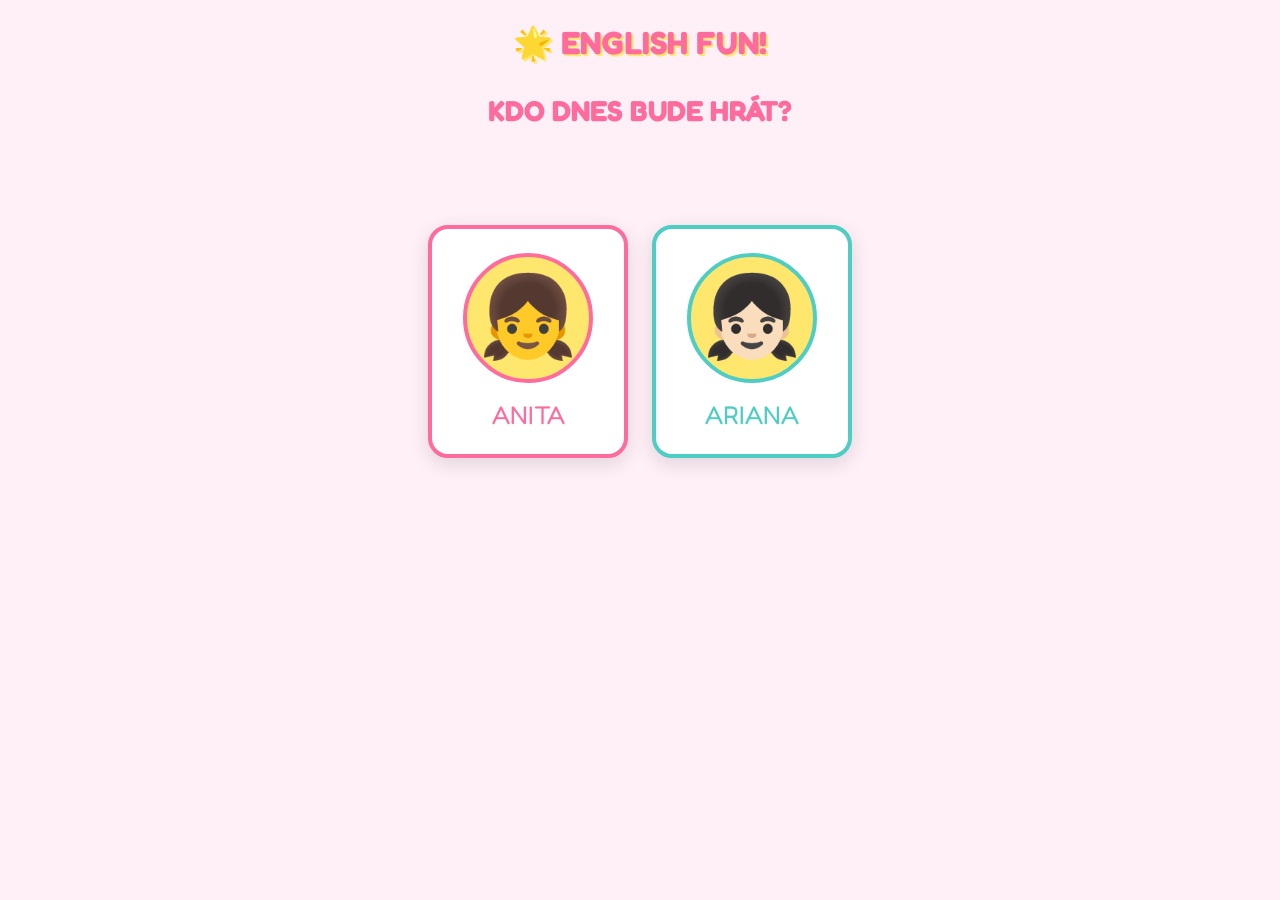
==== menu.html @ c9724962 "version 0.0.1" ====
<!DOCTYPE html>
<html lang="cs">
<head>
  <meta charset="UTF-8" />
  <meta name="viewport" content="width=device-width, initial-scale=1.0" />
  <title>English Fun! – Výběr hry</title>
  <link rel="stylesheet" href="css/main.css" />
  <script src="config/styles.js?v=3"></script>
  <script src="config/users.js?v=3"></script>
  <script src="config/pexeso-data.js?v=3"></script>
  <script src="config/find-word-data.js?v=3"></script>
</head>
<body>
  <div class="page">

    <!-- Header -->
    <header class="page-header">
      <button class="btn-back" onclick="App.navigate('index.html')" id="btn-back">← Zpět</button>
      <h1 class="app-title" id="app-title">🌟 English Fun!</h1>
      <div class="user-badge" id="user-badge" style="display:none"></div>
    </header>

    <!-- Výběr hry -->
    <h2 class="section-title" id="select-game-title">Vyber si hru! 🎮</h2>

    <div class="games-grid" id="games-grid">

      <!-- Pexeso -->
      <div class="game-card" id="card-pexeso" onclick="selectGame('pexeso')">
        <div class="game-card-icon"><img src="images/page_images/pexeso.png" alt="Pexeso" style="width:100%;height:100%;object-fit:contain;" /></div>
        <div class="game-card-name" id="game-pexeso-name">Pexeso</div>
        <div class="game-card-desc" id="game-pexeso-desc">Najdi dvojice obrázků a slovíček!</div>
      </div>

      <!-- Najdi obrázek -->
      <div class="game-card" id="card-findword" onclick="selectGame('findWord')">
        <div class="game-card-icon"><img src="images/page_images/vyhledat.png" alt="Najdi obrázek" style="width:100%;height:100%;object-fit:contain;" /></div>
        <div class="game-card-name" id="game-findword-name">Najdi obrázek</div>
        <div class="game-card-desc" id="game-findword-desc">Klikni na správný obrázek!</div>
      </div>

    </div>

    <!-- Výběr obtížnosti (skrytý, zobrazí se po výběru hry) -->
    <div class="difficulty-section" id="difficulty-section">
      <div class="difficulty-label" id="difficulty-label">Vyber obtížnost:</div>
      <div class="difficulty-buttons" id="difficulty-buttons"></div>
      <button class="btn btn-primary btn-lg" id="btn-play" onclick="startGame()">▶ Hrát!</button>
    </div>

  </div>

  <script src="js/app.js?v=3"></script>
  <script>
    let selectedGame = null;
    let selectedDifficulty = null;

    document.addEventListener('DOMContentLoaded', () => {
      requireUser();

      // Texty
      const T = CONFIG_STYLES.texts;
      document.getElementById('app-title').textContent       = T.appTitle;
      document.getElementById('btn-back').textContent        = T.backButton;
      document.getElementById('select-game-title').textContent = T.selectGameTitle;
      document.getElementById('game-pexeso-name').textContent  = T.games.pexeso.name;
      document.getElementById('game-pexeso-desc').textContent  = T.games.pexeso.description;
      document.getElementById('game-findword-name').textContent = T.games.findWord.name;
      document.getElementById('game-findword-desc').textContent = T.games.findWord.description;
      document.getElementById('difficulty-label').textContent   = T.difficulty.label;
    });

    function selectGame(game) {
      selectedGame = game;

      // Zvýrazni vybranou kartu
      document.querySelectorAll('.game-card').forEach(c => c.classList.remove('selected'));
      const cardId = game === 'pexeso' ? 'card-pexeso' : 'card-findword';
      document.getElementById(cardId).classList.add('selected');

      // Naplň tlačítka obtížnosti
      const T = CONFIG_STYLES.texts.difficulty;
      const cfg = game === 'pexeso' ? CONFIG_PEXESO.difficulties : CONFIG_FIND_WORD.difficulties;
      const btnContainer = document.getElementById('difficulty-buttons');
      btnContainer.innerHTML = '';

      Object.entries(cfg).forEach(([key, val]) => {
        const btn = document.createElement('button');
        btn.className = 'difficulty-btn';
        btn.textContent = val.label;
        btn.dataset.diff = key;
        btn.addEventListener('click', () => {
          document.querySelectorAll('.difficulty-btn').forEach(b => b.classList.remove('selected'));
          btn.classList.add('selected');
          selectedDifficulty = key;
        });
        btnContainer.appendChild(btn);
      });

      // Předvyber lehkou
      const first = btnContainer.querySelector('.difficulty-btn');
      if (first) { first.click(); }

      document.getElementById('difficulty-section').classList.add('visible');
    }

    function startGame() {
      if (!selectedGame || !selectedDifficulty) return;
      App.setGame(selectedGame);
      App.setDifficulty(selectedDifficulty);
      const page = selectedGame === 'pexeso' ? 'pexeso.html' : 'find-word.html';
      App.navigate(page);
    }
  </script>
</body>
</html>
---- css/main.css ----
/* ============================================================
   HLAVNÍ STYLY – English Fun!
   Barvy jsou řízeny CSS proměnnými nastavenými z config/styles.js
   ============================================================ */

/* --- Google Fonts --- */
@import url('https://fonts.googleapis.com/css2?family=Fredoka+One&family=Nunito:wght@400;600;700;800&display=swap');

/* --- CSS proměnné (výchozí hodnoty, přepíše je app.js) --- */
:root {
  --color-primary:    #FF6B9D;
  --color-secondary:  #4ECDC4;
  --color-accent:     #FFE66D;
  --color-bg:         #FFF0F8;
  --color-card-back:  #B5EAD7;
  --color-success:    #6BCB77;
  --color-error:      #FF6B6B;
  --color-text:       #3D3D3D;
  --color-text-light: #FFFFFF;
  --font-heading:     'Fredoka One', 'Comic Sans MS', cursive;
  --font-body:        'Nunito', 'Arial Rounded MT Bold', sans-serif;
  --radius:           20px;
  --shadow:           0 6px 20px rgba(0,0,0,.12);
  --transition:       .25s ease;
}

/* --- Reset & Base --- */
*, *::before, *::after { box-sizing: border-box; margin: 0; padding: 0; }

html { font-size: 16px; }

body {
  font-family: var(--font-body);
  background: var(--color-bg);
  text-transform: uppercase;
  color: var(--color-text);
  min-height: 100vh;
  overflow-x: hidden;
}

/* --- Typografie --- */
h1, h2, h3 {
  font-family: var(--font-heading);
  line-height: 1.2;
}

/* --- Layout --- */
.page {
  min-height: 100vh;
  display: flex;
  flex-direction: column;
  align-items: center;
  padding: 24px 16px 40px;
}

.page-header {
  width: 100%;
  max-width: 700px;
  display: flex;
  align-items: center;
  gap: 12px;
  margin-bottom: 32px;
}

.app-title {
  font-family: var(--font-heading);
  font-size: 2rem;
  color: var(--color-primary);
  text-shadow: 2px 2px 0 var(--color-accent);
  flex: 1;
  text-align: center;
}

/* --- Tlačítka --- */
.btn {
  display: inline-flex;
  align-items: center;
  justify-content: center;
  gap: 8px;
  font-family: var(--font-body);
  font-weight: 700;
  font-size: 1.1rem;
  padding: 14px 28px;
  border: none;
  border-radius: var(--radius);
  cursor: pointer;
  transition: transform var(--transition), box-shadow var(--transition), filter var(--transition);
  text-decoration: none;
  box-shadow: var(--shadow);
  user-select: none;
}
.btn:hover  { transform: translateY(-3px); filter: brightness(1.07); }
.btn:active { transform: translateY(0); box-shadow: 0 2px 8px rgba(0,0,0,.15); }

.btn-primary   { background: var(--color-primary);   color: var(--color-text-light); }
.btn-secondary { background: var(--color-secondary); color: var(--color-text-light); }
.btn-accent    { background: var(--color-accent);    color: var(--color-text); }
.btn-ghost     { background: rgba(255,255,255,.7);   color: var(--color-text); box-shadow: none; border: 2px solid rgba(0,0,0,.1); }
.btn-success   { background: var(--color-success);   color: var(--color-text-light); }
.btn-lg        { font-size: 1.3rem; padding: 18px 36px; }
.btn-sm        { font-size: .9rem; padding: 10px 20px; }

/* --- Back button --- */
.btn-back {
  background: rgba(255,255,255,.8);
  color: var(--color-text);
  border: 2px solid rgba(0,0,0,.1);
  padding: 10px 18px;
  border-radius: 50px;
  font-weight: 700;
  cursor: pointer;
  font-family: var(--font-body);
  font-size: 1rem;
  transition: background var(--transition);
  flex-shrink: 0;
}
.btn-back:hover { background: rgba(255,255,255,1); }

/* --- User badge (avatar + jméno v headeru) --- */
.user-badge {
  display: flex;
  align-items: center;
  gap: 8px;
  background: rgba(255,255,255,.8);
  border-radius: 50px;
  padding: 6px 16px 6px 6px;
  box-shadow: 0 2px 8px rgba(0,0,0,.1);
  flex-shrink: 0;
}
.user-badge-avatar {
  width: 36px;
  height: 36px;
  border-radius: 50%;
  object-fit: cover;
  font-size: 1.6rem;
  display: flex;
  align-items: center;
  justify-content: center;
  overflow: hidden;
  background: var(--color-accent);
}
.user-badge-avatar img { width: 100%; height: 100%; object-fit: cover; }
.user-badge-name { font-weight: 700; font-size: 1rem; }

/* --- Karty uživatelů (index.html) --- */
.users-grid {
  display: flex;
  flex-wrap: wrap;
  gap: 24px;
  justify-content: center;
  margin-top: 16px;
}
.user-card {
  width: 200px;
  background: white;
  border-radius: var(--radius);
  box-shadow: var(--shadow);
  padding: 24px 16px;
  display: flex;
  flex-direction: column;
  align-items: center;
  gap: 16px;
  cursor: pointer;
  transition: transform var(--transition), box-shadow var(--transition);
  border: 4px solid transparent;
}
.user-card:hover {
  transform: translateY(-6px) scale(1.03);
  box-shadow: 0 12px 30px rgba(0,0,0,.18);
}
.user-card-photo {
  width: 130px;
  height: 130px;
  border-radius: 50%;
  object-fit: cover;
  font-size: 5rem;
  display: flex;
  align-items: center;
  justify-content: center;
  background: var(--color-accent);
  overflow: hidden;
  border: 4px solid currentColor;
}
.user-card-photo img { width: 100%; height: 100%; object-fit: cover; }
.user-card-name {
  font-family: var(--font-heading);
  font-size: 1.6rem;
}

/* --- Sekce nadpisu stránky --- */
.section-title {
  font-family: var(--font-heading);
  font-size: 1.8rem;
  text-align: center;
  color: var(--color-primary);
  margin-bottom: 80px;
}
.section-subtitle {
  text-align: center;
  color: #888;
  margin-bottom: 32px;
  font-size: 1rem;
}

/* --- Karty her (menu.html) --- */
.games-grid {
  display: flex;
  flex-wrap: wrap;
  gap: 80px;
  justify-content: center;
  width: 100%;
  max-width: 700px;
  margin-bottom: 40px;
}
.game-card {
  flex: 1 1 260px;
  max-width: 300px;
  background: white;
  border-radius: var(--radius);
  box-shadow: var(--shadow);
  padding: 28px 20px;
  display: flex;
  flex-direction: column;
  align-items: center;
  gap: 12px;
  cursor: pointer;
  transition: transform var(--transition), box-shadow var(--transition);
  border: 3px solid transparent;
  text-align: center;
}
.game-card:hover {
  transform: scale(1.25);
  box-shadow: 0 14px 32px rgba(0,0,0,.16);
}
.game-card.selected { border-color: var(--color-primary); }
.game-card-icon { font-size: 3.5rem; line-height: 1; }
.game-card-name {
  font-family: var(--font-heading);
  font-size: 1.5rem;
  color: var(--color-primary);
}
.game-card-desc { color: #666; font-size: .95rem; }

/* --- Výběr obtížnosti --- */
.difficulty-section {
  margin-top: 32px;
  width: 100%;
  max-width: 500px;
  background: white;
  border-radius: var(--radius);
  box-shadow: var(--shadow);
  padding: 24px;
  display: none;
  flex-direction: column;
  align-items: center;
  gap: 16px;
}
.difficulty-section.visible { display: flex; }
.difficulty-label { font-weight: 700; font-size: 1.1rem; }
.difficulty-buttons { display: flex; flex-direction: column; gap: 12px; align-items: center; }
.difficulty-btn {
  background: var(--color-bg);
  border: 3px solid transparent;
  border-radius: 50px;
  padding: 10px 24px;
  cursor: pointer;
  font-family: var(--font-body);
  font-weight: 700;
  font-size: 1rem;
  transition: all var(--transition);
  min-width: 320px;
  text-align: center;
}
.difficulty-btn:hover { background: var(--color-accent); }
.difficulty-btn.selected { border-color: var(--color-primary); background: var(--color-accent); }

/* --- Pexeso --- */
.pexeso-stats {
  display: flex;
  gap: 20px;
  margin-bottom: 20px;
  flex-wrap: wrap;
  justify-content: center;
}
.stat-box {
  background: white;
  border-radius: 12px;
  padding: 10px 20px;
  text-align: center;
  box-shadow: 0 2px 8px rgba(0,0,0,.1);
  min-width: 80px;
}
.stat-value { font-family: var(--font-heading); font-size: 1.6rem; color: var(--color-primary); }
.stat-label { font-size: .75rem; color: #888; text-transform: uppercase; letter-spacing: .05em; }

.pexeso-grid {
  display: grid;
  gap: 12px;
  width: 100%;
  max-width: 680px;
}
/* Grid sloupce dle počtu párů */
.pexeso-grid.pairs-4  { grid-template-columns: repeat(4, 1fr); }
.pexeso-grid.pairs-8  { grid-template-columns: repeat(4, 1fr); }
.pexeso-grid.pairs-12 { grid-template-columns: repeat(6, 1fr); }
.pexeso-grid.pairs-24 { grid-template-columns: repeat(8, 1fr); }
.pexeso-grid.pairs-48 { grid-template-columns: repeat(8, 1fr); }

.pexeso-card {
  aspect-ratio: 1;
  border-radius: 14px;
  cursor: pointer;
  perspective: 600px;
  position: relative;
}
.pexeso-card-inner {
  width: 100%;
  height: 100%;
  position: relative;
  transform-style: preserve-3d;
  transition: transform .4s ease;
  border-radius: 14px;
}
.pexeso-card.flipped .pexeso-card-inner { transform: rotateY(180deg); }
.pexeso-card.matched .pexeso-card-inner { transform: rotateY(180deg); }
.pexeso-card.matched { pointer-events: none; }
.pexeso-card.matched .pexeso-card-front { box-shadow: 0 0 0 4px var(--color-success); }

.pexeso-card-back,
.pexeso-card-front {
  position: absolute;
  inset: 0;
  backface-visibility: hidden;
  border-radius: 14px;
  display: flex;
  align-items: center;
  justify-content: center;
  overflow: hidden;
  box-shadow: 0 3px 10px rgba(0,0,0,.15);
}
.pexeso-card-back {
  background: var(--color-card-back);
  font-size: 2.5rem;
}
.pexeso-card-front {
  background: white;
  transform: rotateY(180deg);
  flex-direction: column;
  gap: 6px;
  padding: 8px;
}
.pexeso-card-front img {
  width: 100%;
  flex: 1;
  object-fit: contain;
  border-radius: 8px;
}
.card-emoji {
  font-size: clamp(2rem, 10vw, 4rem);
  line-height: 1;
  flex: 1;
  display: flex;
  align-items: center;
  justify-content: center;
  width: 100%;
}
.pexeso-card-front .card-word {
  font-family: var(--font-heading);
  font-size: .85rem;
  color: var(--color-primary);
  text-align: center;
  flex-shrink: 0;
  width: 100%;
}

/* Animace špatné odpovědi */
@keyframes shake {
  0%,100% { transform: translateX(0); }
  25%      { transform: translateX(-8px); }
  75%      { transform: translateX(8px); }
}
.pexeso-card.wrong { animation: shake .35s ease; }

/* --- Find Word hra --- */
.find-word-container {
  width: 100%;
  max-width: 600px;
  display: flex;
  flex-direction: column;
  align-items: center;
  gap: 24px;
}

.progress-bar-wrap {
  width: 100%;
  background: rgba(0,0,0,.1);
  border-radius: 50px;
  height: 12px;
  overflow: hidden;
}
.progress-bar-fill {
  height: 100%;
  background: var(--color-primary);
  border-radius: 50px;
  transition: width .4s ease;
}
.progress-label { font-size: .9rem; color: #888; }

.word-display {
  background: white;
  border-radius: var(--radius);
  box-shadow: var(--shadow);
  padding: 24px 48px;
  font-family: var(--font-heading);
  font-size: 2.4rem;
  color: var(--color-primary);
  text-align: center;
  letter-spacing: .05em;
}

.choices-grid {
  display: grid;
  gap: 14px;
  width: 100%;
}
.choices-grid.choices-2 { grid-template-columns: repeat(2, 1fr); }
.choices-grid.choices-3 { grid-template-columns: repeat(3, 1fr); }
.choices-grid.choices-4 { grid-template-columns: repeat(2, 1fr); }

.choice-card {
  background: white;
  border-radius: var(--radius);
  box-shadow: var(--shadow);
  overflow: hidden;
  cursor: pointer;
  border: 4px solid transparent;
  transition: transform var(--transition), border-color var(--transition);
  aspect-ratio: 1;
  display: flex;
  align-items: center;
  justify-content: center;
}
.choice-card:hover { transform: scale(1.04); }
.choice-card img {
  width: 100%;
  height: 100%;
  object-fit: cover;
  display: block;
}
.choice-card.correct { border-color: var(--color-success); background: #f0fff3; }
.choice-card.wrong   { border-color: var(--color-error);   background: #fff0f0; }
.choice-card.disabled { pointer-events: none; opacity: .6; }

/* --- Win overlay --- */
.win-overlay {
  position: fixed;
  inset: 0;
  background: rgba(0,0,0,.5);
  display: flex;
  align-items: center;
  justify-content: center;
  z-index: 100;
  backdrop-filter: blur(4px);
}
.win-box {
  background: white;
  border-radius: 28px;
  padding: 40px 32px;
  text-align: center;
  box-shadow: 0 20px 60px rgba(0,0,0,.25);
  max-width: 380px;
  width: 90%;
  display: flex;
  flex-direction: column;
  gap: 16px;
  align-items: center;
}
.win-emoji { font-size: 4rem; }
.win-title { font-family: var(--font-heading); font-size: 2rem; color: var(--color-primary); }
.win-subtitle { color: #666; }
.win-stats { display: flex; gap: 20px; justify-content: center; flex-wrap: wrap; margin: 8px 0; }
.win-stat { text-align: center; }
.win-stat-value { font-family: var(--font-heading); font-size: 1.8rem; color: var(--color-secondary); }
.win-stat-label { font-size: .8rem; color: #888; text-transform: uppercase; }
.win-buttons { display: flex; gap: 12px; flex-wrap: wrap; justify-content: center; margin-top: 8px; }

/* Konfety efekt */
@keyframes confetti-fall {
  0%   { transform: translateY(-20px) rotate(0deg); opacity: 1; }
  100% { transform: translateY(100vh) rotate(720deg); opacity: 0; }
}
.confetti-piece {
  position: fixed;
  width: 10px;
  height: 10px;
  border-radius: 2px;
  top: -20px;
  animation: confetti-fall linear forwards;
  z-index: 200;
  pointer-events: none;
}

/* --- Responsivita --- */
@media (max-width: 480px) {
  .pexeso-grid.pairs-12 { grid-template-columns: repeat(4, 1fr); }
  .word-display { font-size: 1.8rem; padding: 18px 28px; }
  .user-card { width: 160px; }
  .user-card-photo { width: 100px; height: 100px; font-size: 4rem; }
}
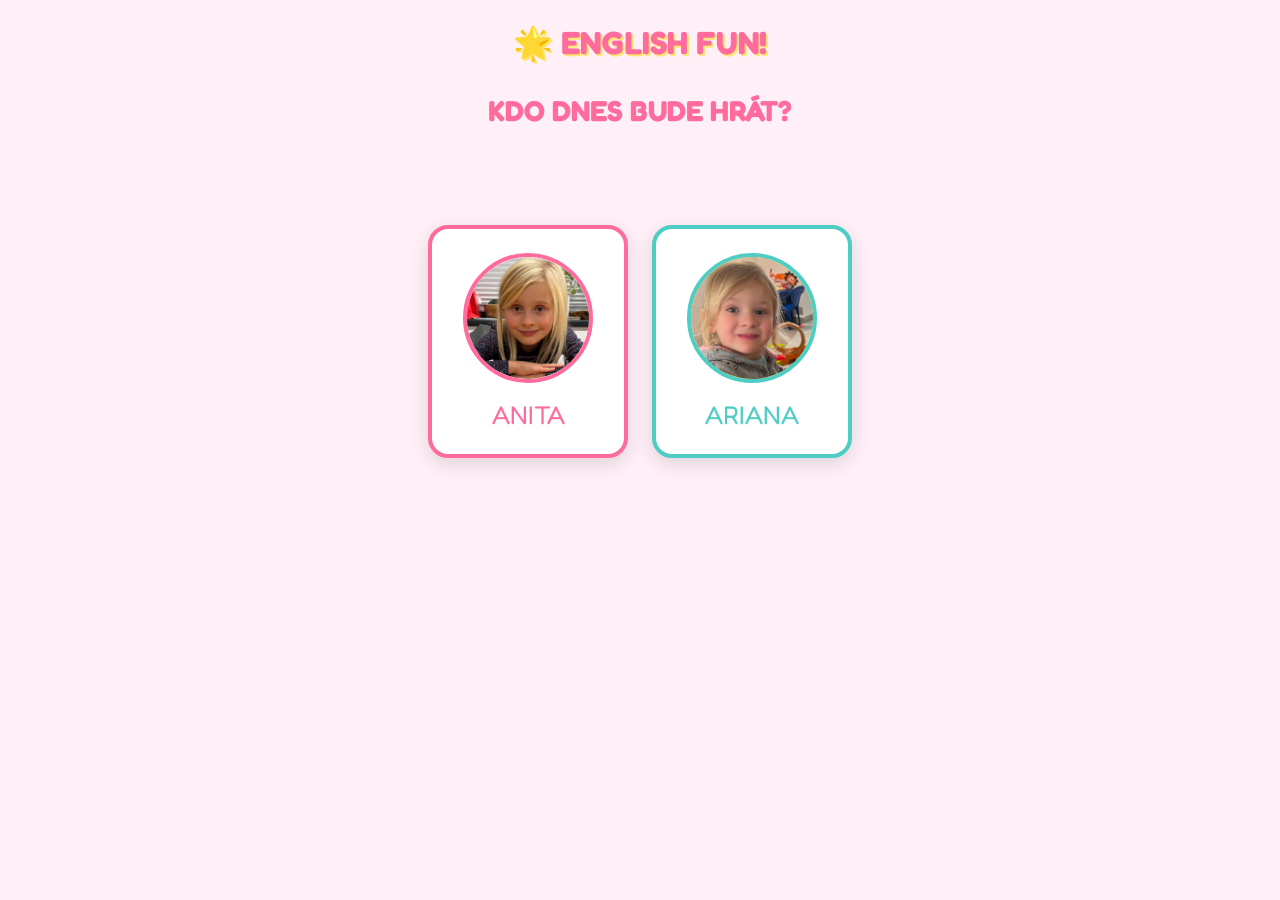
==== commit bd1348f9: "Add TTS, mobile layout fix and emoji on pexeso cards - Text-to-speech when flipping pexeso cards (en" ====
--- a/menu.html
+++ b/menu.html
@@ -73,10 +73,15 @@
     function selectGame(game) {
       selectedGame = game;
 
-      // Zvýrazni vybranou kartu
+      // Zvýrazni vybranou kartu a přesuň difficulty-section hned za ni
       document.querySelectorAll('.game-card').forEach(c => c.classList.remove('selected'));
       const cardId = game === 'pexeso' ? 'card-pexeso' : 'card-findword';
-      document.getElementById(cardId).classList.add('selected');
+      const selectedCard = document.getElementById(cardId);
+      selectedCard.classList.add('selected');
+
+      // Přesun difficulty-section hned za vybranou kartu
+      const diffSection = document.getElementById('difficulty-section');
+      selectedCard.insertAdjacentElement('afterend', diffSection);
 
       // Naplň tlačítka obtížnosti
       const T = CONFIG_STYLES.texts.difficulty;
--- a/css/main.css
+++ b/css/main.css
@@ -205,16 +205,16 @@
 /* --- Karty her (menu.html) --- */
 .games-grid {
   display: flex;
-  flex-wrap: wrap;
-  gap: 80px;
-  justify-content: center;
-  width: 100%;
-  max-width: 700px;
+  flex-direction: column;
+  align-items: center;
+  gap: 24px;
+  width: 100%;
+  max-width: 400px;
   margin-bottom: 40px;
 }
 .game-card {
-  flex: 1 1 260px;
-  max-width: 300px;
+  width: 100%;
+  max-width: 380px;
   background: white;
   border-radius: var(--radius);
   box-shadow: var(--shadow);
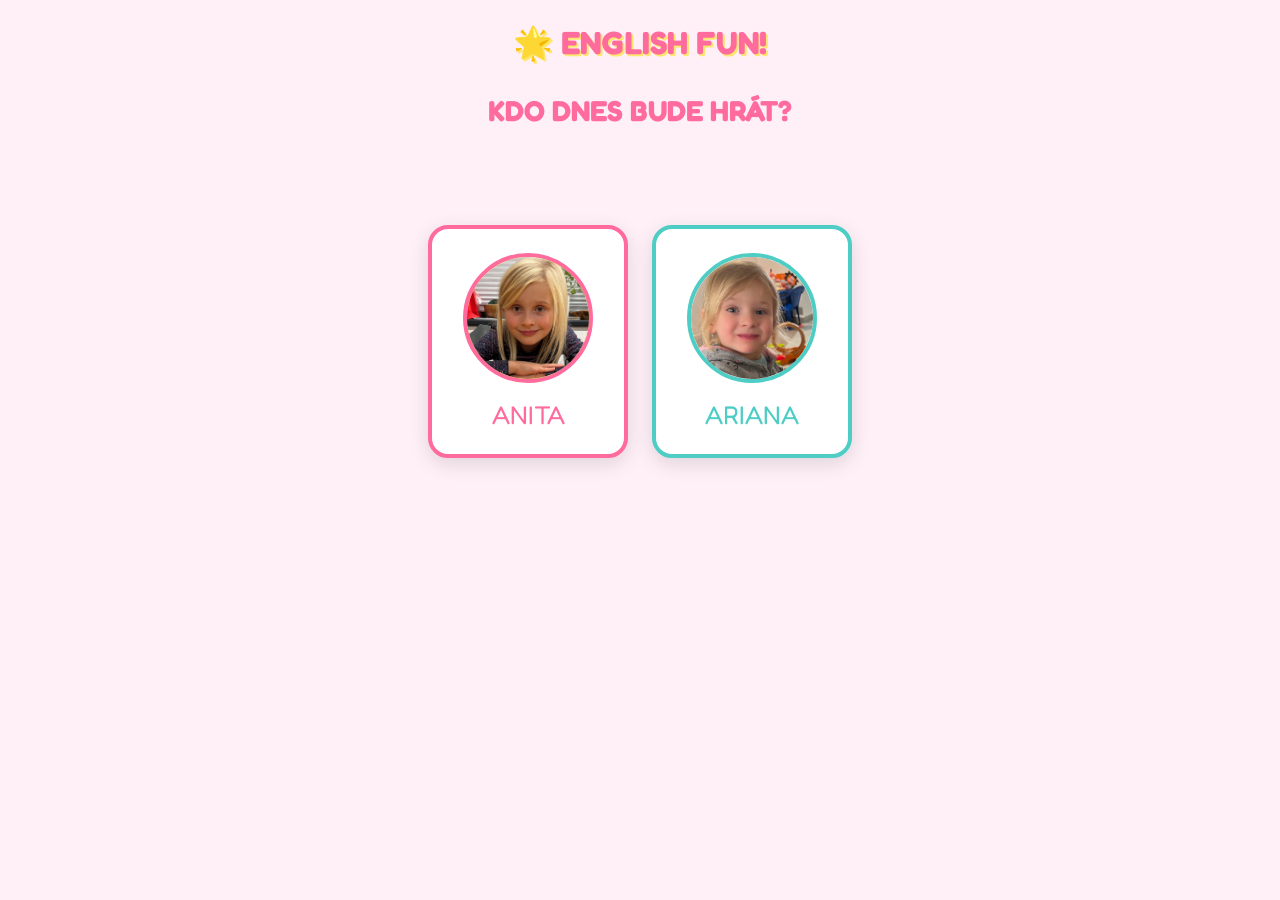
==== commit 68cd4639: "Fix difficulty section - always show below game grid, not beside cards Co-Authored-By: Claude Sonnet" ====
--- a/menu.html
+++ b/menu.html
@@ -73,15 +73,11 @@
     function selectGame(game) {
       selectedGame = game;
 
-      // Zvýrazni vybranou kartu a přesuň difficulty-section hned za ni
+      // Zvýrazni vybranou kartu
       document.querySelectorAll('.game-card').forEach(c => c.classList.remove('selected'));
       const cardId = game === 'pexeso' ? 'card-pexeso' : 'card-findword';
       const selectedCard = document.getElementById(cardId);
       selectedCard.classList.add('selected');
-
-      // Přesun difficulty-section hned za vybranou kartu
-      const diffSection = document.getElementById('difficulty-section');
-      selectedCard.insertAdjacentElement('afterend', diffSection);
 
       // Naplň tlačítka obtížnosti
       const T = CONFIG_STYLES.texts.difficulty;
--- a/css/main.css
+++ b/css/main.css
@@ -205,15 +205,17 @@
 /* --- Karty her (menu.html) --- */
 .games-grid {
   display: flex;
-  flex-direction: column;
-  align-items: center;
+  flex-direction: row;
+  flex-wrap: wrap;
+  justify-content: center;
+  align-items: flex-start;
   gap: 24px;
   width: 100%;
-  max-width: 400px;
+  max-width: 860px;
   margin-bottom: 40px;
 }
 .game-card {
-  width: 100%;
+  flex: 1 1 260px;
   max-width: 380px;
   background: white;
   border-radius: var(--radius);
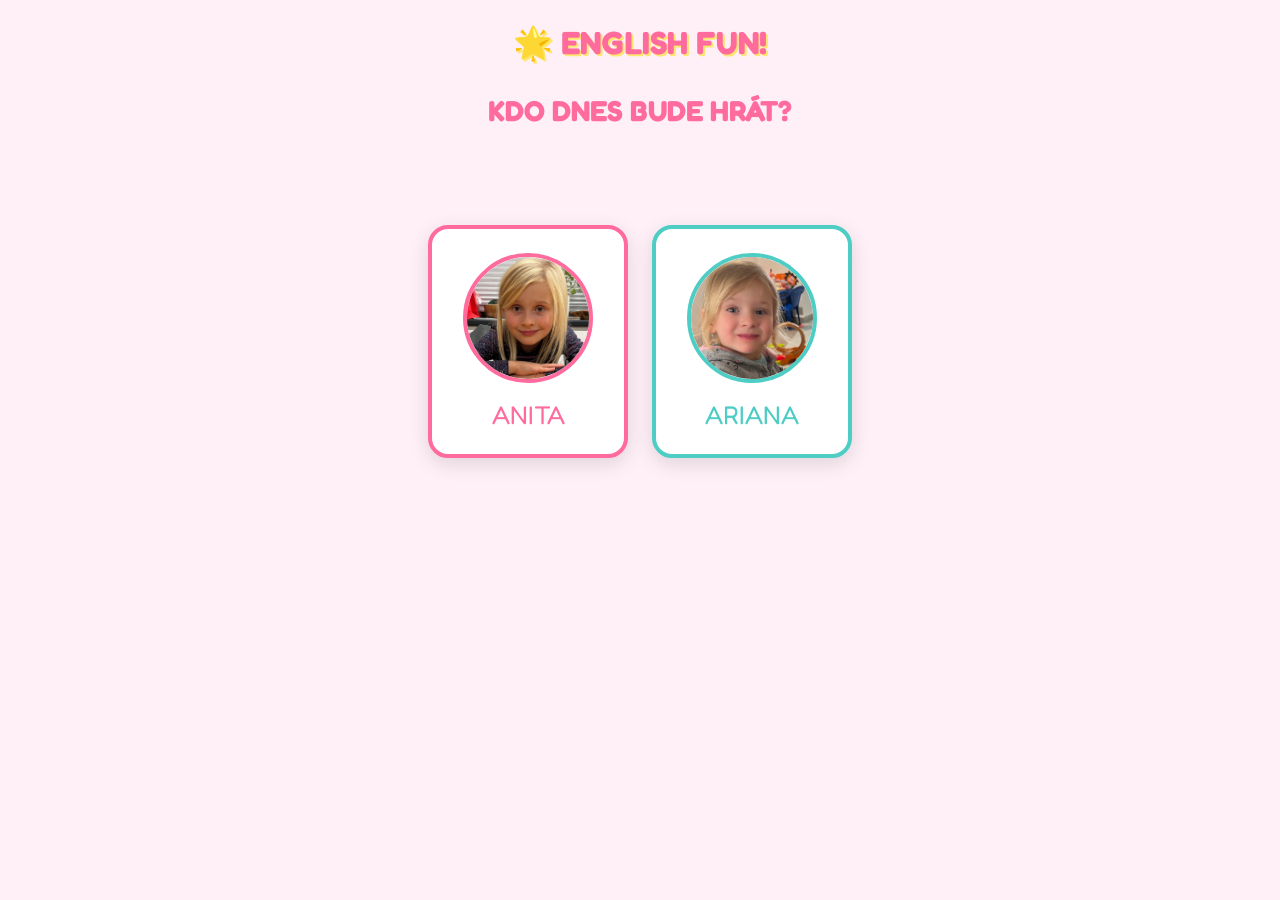
==== commit 056b49b5: "Fix difficulty section - always below both cards, not beside selected card Co-Authored-By: Claude So" ====
--- a/menu.html
+++ b/menu.html
@@ -73,11 +73,16 @@
     function selectGame(game) {
       selectedGame = game;
 
-      // Zvýrazni vybranou kartu
+      // Zvýrazni vybranou kartu a přesuň difficulty-section hned za ni
       document.querySelectorAll('.game-card').forEach(c => c.classList.remove('selected'));
       const cardId = game === 'pexeso' ? 'card-pexeso' : 'card-findword';
       const selectedCard = document.getElementById(cardId);
       selectedCard.classList.add('selected');
+
+      // Přesun difficulty-section vždy za celý games-grid
+      const diffSection = document.getElementById('difficulty-section');
+      const grid = document.getElementById('games-grid');
+      grid.insertAdjacentElement('afterend', diffSection);
 
       // Naplň tlačítka obtížnosti
       const T = CONFIG_STYLES.texts.difficulty;
--- a/css/main.css
+++ b/css/main.css
@@ -208,8 +208,8 @@
   flex-direction: row;
   flex-wrap: wrap;
   justify-content: center;
-  align-items: flex-start;
-  gap: 24px;
+  align-items: stretch;
+  gap: 60px;
   width: 100%;
   max-width: 860px;
   margin-bottom: 40px;
@@ -231,11 +231,25 @@
   text-align: center;
 }
 .game-card:hover {
-  transform: scale(1.25);
+  transform: scale(1.1);
   box-shadow: 0 14px 32px rgba(0,0,0,.16);
 }
 .game-card.selected { border-color: var(--color-primary); }
-.game-card-icon { font-size: 3.5rem; line-height: 1; }
+.game-card-icon {
+  font-size: 3.5rem;
+  line-height: 1;
+  width: 100%;
+  height: 220px;
+  display: flex;
+  align-items: center;
+  justify-content: center;
+  overflow: hidden;
+}
+.game-card-icon img {
+  width: 100%;
+  height: 100%;
+  object-fit: contain;
+}
 .game-card-name {
   font-family: var(--font-heading);
   font-size: 1.5rem;
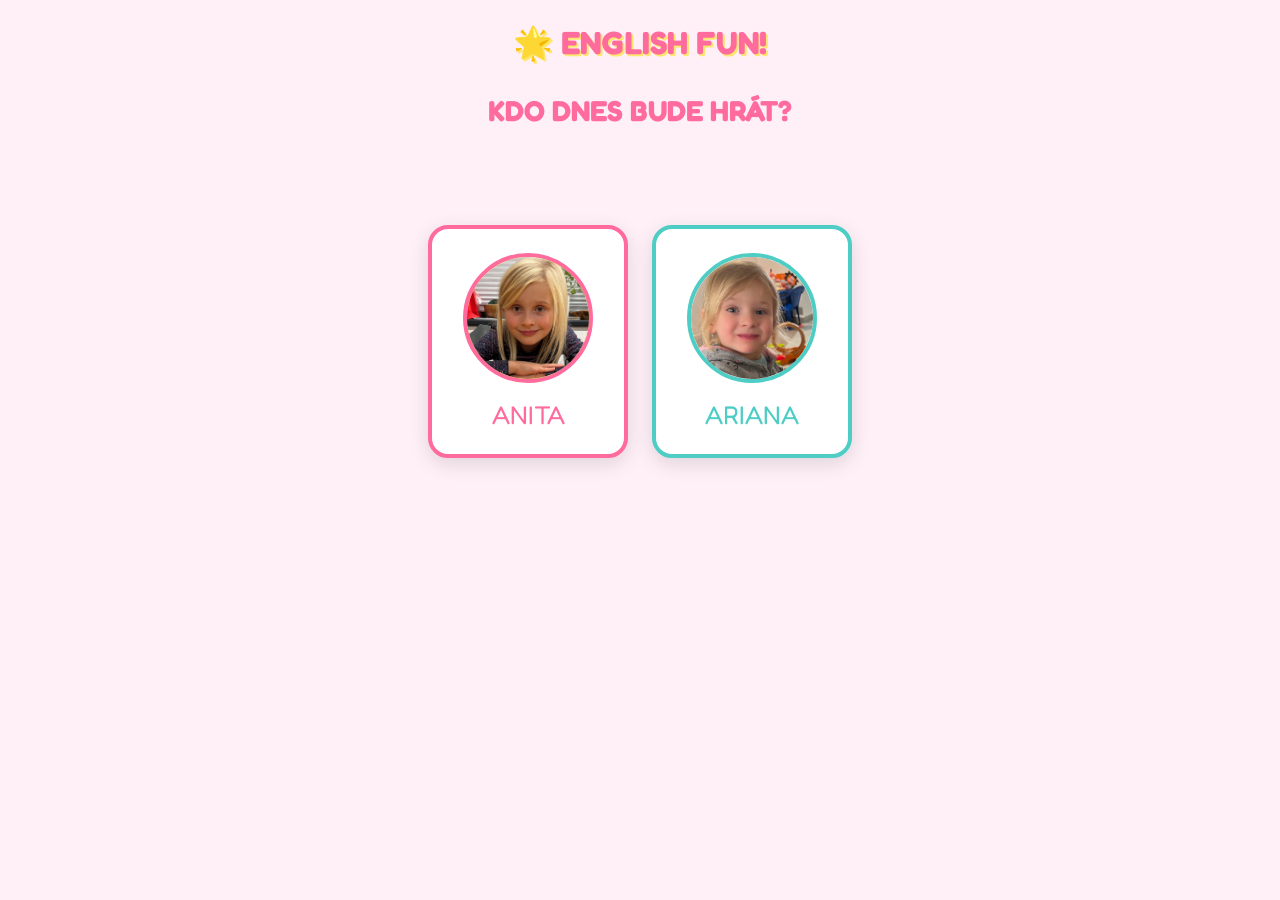
==== commit 2d721b3e: "Responsive difficulty placement: below card on mobile, below grid on desktop Co-Authored-By: Claude " ====
--- a/menu.html
+++ b/menu.html
@@ -79,10 +79,15 @@
       const selectedCard = document.getElementById(cardId);
       selectedCard.classList.add('selected');
 
-      // Přesun difficulty-section vždy za celý games-grid
+      // Na mobilu (portrait) – hned za vybranou kartu
+      // Na desktopu – za celý grid
       const diffSection = document.getElementById('difficulty-section');
       const grid = document.getElementById('games-grid');
-      grid.insertAdjacentElement('afterend', diffSection);
+      if (window.innerWidth < 600) {
+        selectedCard.insertAdjacentElement('afterend', diffSection);
+      } else {
+        grid.insertAdjacentElement('afterend', diffSection);
+      }
 
       // Naplň tlačítka obtížnosti
       const T = CONFIG_STYLES.texts.difficulty;
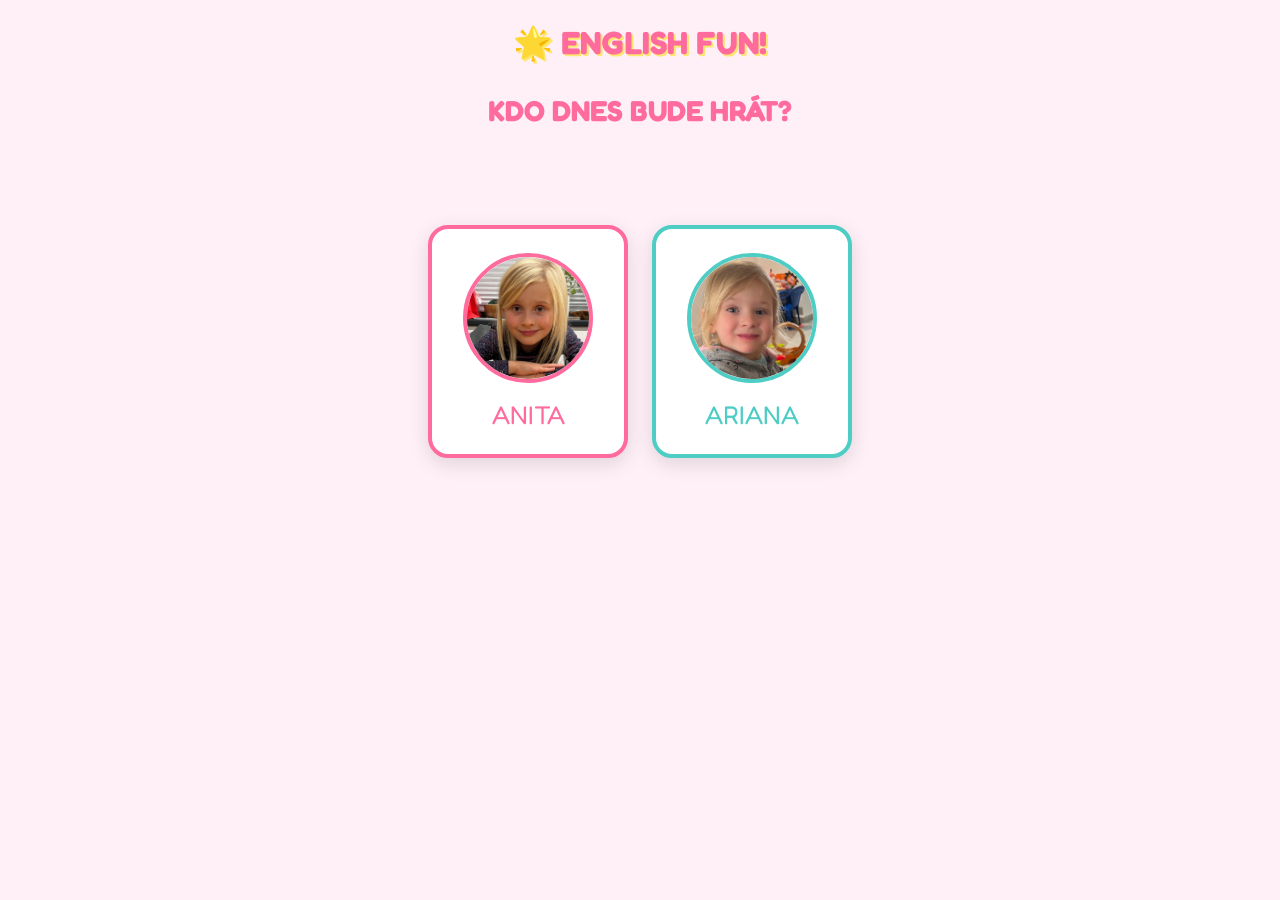
==== commit 4dd4fc98: "Disable hover scale on touch devices, fix mobile breakpoint detection Co-Authored-By: Claude Sonnet " ====
--- a/menu.html
+++ b/menu.html
@@ -83,7 +83,7 @@
       // Na desktopu – za celý grid
       const diffSection = document.getElementById('difficulty-section');
       const grid = document.getElementById('games-grid');
-      if (window.innerWidth < 600) {
+      if (window.matchMedia('(max-width: 599px)').matches) {
         selectedCard.insertAdjacentElement('afterend', diffSection);
       } else {
         grid.insertAdjacentElement('afterend', diffSection);
--- a/css/main.css
+++ b/css/main.css
@@ -230,9 +230,12 @@
   border: 3px solid transparent;
   text-align: center;
 }
-.game-card:hover {
-  transform: scale(1.1);
-  box-shadow: 0 14px 32px rgba(0,0,0,.16);
+/* hover jen na zařízeních s myší, ne na dotykových */
+@media (hover: hover) and (pointer: fine) {
+  .game-card:hover {
+    transform: scale(1.1);
+    box-shadow: 0 14px 32px rgba(0,0,0,.16);
+  }
 }
 .game-card.selected { border-color: var(--color-primary); }
 .game-card-icon {
